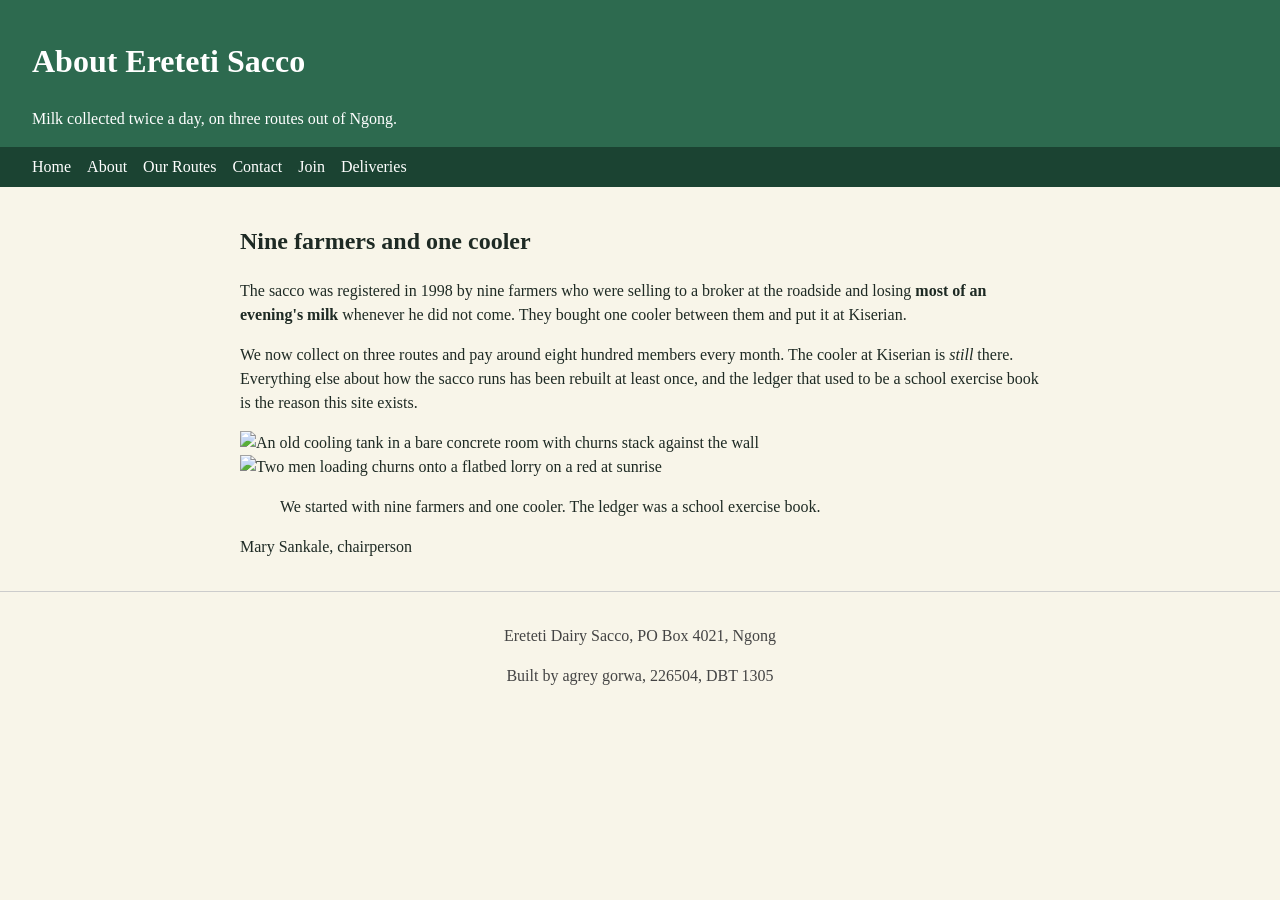
==== about.html @ 95b80197 "Finish the Ereteti Dairy Sacco website." ====
<!DOCTYPE html>
<html lang="en">
    <head>
        <meta charset="utf-8">
        <meta name="viewport" content="width=device-width, initial-scale=1">
        <title>About us - Ereteti Sacco</title>
        <link rel="stylesheet" href="style.css">
    </head>

    <body>
        <header>
            <h1>About Ereteti Sacco</h1>
            <p>Milk collected twice a day, on three routes out of Ngong.</p>
        </header>

        <nav>
            <ul>
                <li><a href="index.html">Home</a></li>
                <li><a href="about.html">About</a></li>
                <li><a href="routes.html">Our Routes</a></li>
                <li><a href="contact.html">Contact</a></li>
                <li><a href="register.html">Join</a></li>
                <li><a href="deliveries.html">Deliveries</a></li>
            </ul>
        </nav>

        <main>
            <section>
                <h2>Nine farmers and one cooler</h2>

                <p>
                    The sacco was registered in 1998 by nine farmers who were selling
                    to a broker at the roadside and losing
                    <strong>most of an evening's milk</strong>
                    whenever he did not come. They bought one cooler between them
                    and put it at Kiserian.
                </p>

                <p>
                    We now collect on three routes and pay around eight hundred
                    members every month. The cooler at Kiserian is <em>still</em>
                    there. Everything else about how the sacco runs has been rebuilt
                    at least once, and the ledger that used to be a school exercise
                    book is the reason this site exists.
                </p>
            </section>

            <img src="img/first-cooler.jpg"
                 alt="An old cooling tank in a bare concrete room with churns stack against the wall">

            <img src="img/collection-lorry.jpg"
                 alt="Two men loading churns onto a flatbed lorry on a red at sunrise">

            <blockquote>
                <!--Contains quotation from chairperson-->
                <p>
                    We started with nine farmers and one cooler.
                    The ledger was a school exercise book.
                </p>
            </blockquote>

            <p>Mary Sankale, chairperson</p>
            <!--identifies who gave the quotation-->
        </main>

        <footer>
            <p>Ereteti Dairy Sacco, PO Box 4021, Ngong</p>

            <p>Built by agrey gorwa, 226504, DBT 1305</p>
        </footer>
    </body>
</html>
---- style.css ----
body {
    background: #F8F5E9;
    color: #1E2A24;
    font-family: Georgia, 'Times New Roman', serif;
    margin: 0;
    line-height: 1.5;
}

header {
    background: #2D6A4F;
    color: #FFFFFF;
    padding: 1rem 2rem;
}

header p {
    margin: 0.25rem 0 0;
}

nav {
    position: sticky;
    top: 0;
    background: #1B4332;
    padding: 0.5rem 2rem;
}

nav ul {
    list-style: none;
    margin: 0;
    padding: 0;
    display: flex;
    flex-wrap: wrap;
    gap: 1rem;
}

nav a {
    color: #FFFFFF;
    text-decoration: none;
}

nav a:hover {
    text-decoration: underline;
}

main {
    display: block;
    max-width: 800px;
    margin: 0 auto;
    padding: 1rem 2rem;
}

footer {
    text-align: center;
    padding: 1rem;
    border-top: 1px solid #CCCCCC;
    color: #444444;
}

img {
    max-width: 100%;
    height: auto;
}

form label {
    display: block;
    margin-top: 0.75rem;
}

form input,
form select {
    display: block;
    margin-top: 0.25rem;
    padding: 0.4rem;
    max-width: 100%;
}

form button {
    margin-top: 1rem;
    padding: 0.5rem 1rem;
}

table {
    border-collapse: collapse;
    width: 100%;
}

th,
td {
    border: 1px solid #999999;
    padding: 0.4rem 0.6rem;
    text-align: left;
}

.table-scroll {
    overflow-x: auto;
}

.message {
    color: #B00020;
    min-height: 1.2em;
}

@media (max-width: 700px) {
    main {
        padding: 1rem;
    }

    nav ul {
        gap: 0.5rem;
    }
}
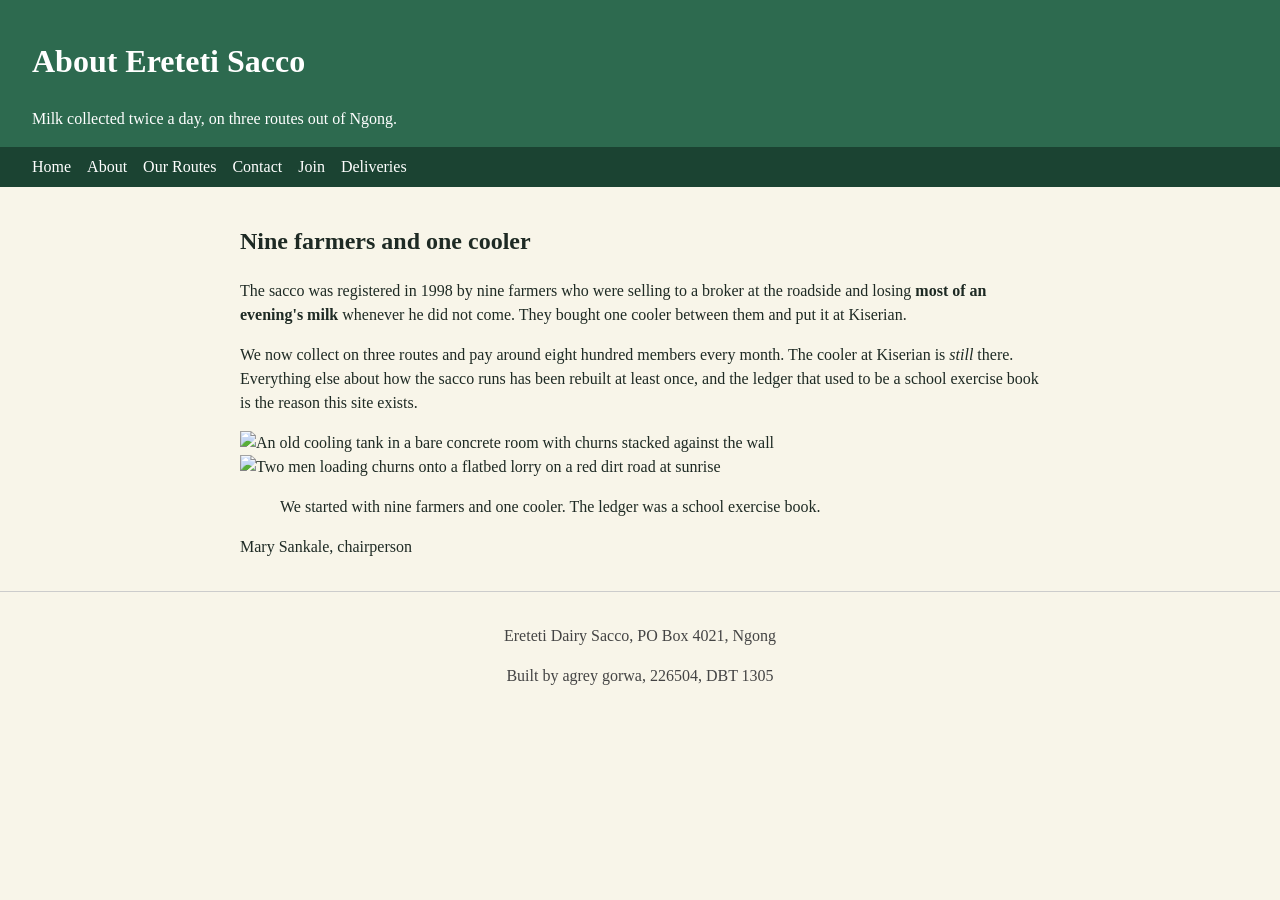
==== commit d00175b2: "Fix small wording in the header tagline, image descriptions and address." ====
--- a/about.html
+++ b/about.html
@@ -46,10 +46,10 @@
             </section>
 
             <img src="img/first-cooler.jpg"
-                 alt="An old cooling tank in a bare concrete room with churns stack against the wall">
+                 alt="An old cooling tank in a bare concrete room with churns stacked against the wall">
 
             <img src="img/collection-lorry.jpg"
-                 alt="Two men loading churns onto a flatbed lorry on a red at sunrise">
+                 alt="Two men loading churns onto a flatbed lorry on a red dirt road at sunrise">
 
             <blockquote>
                 <!--Contains quotation from chairperson-->
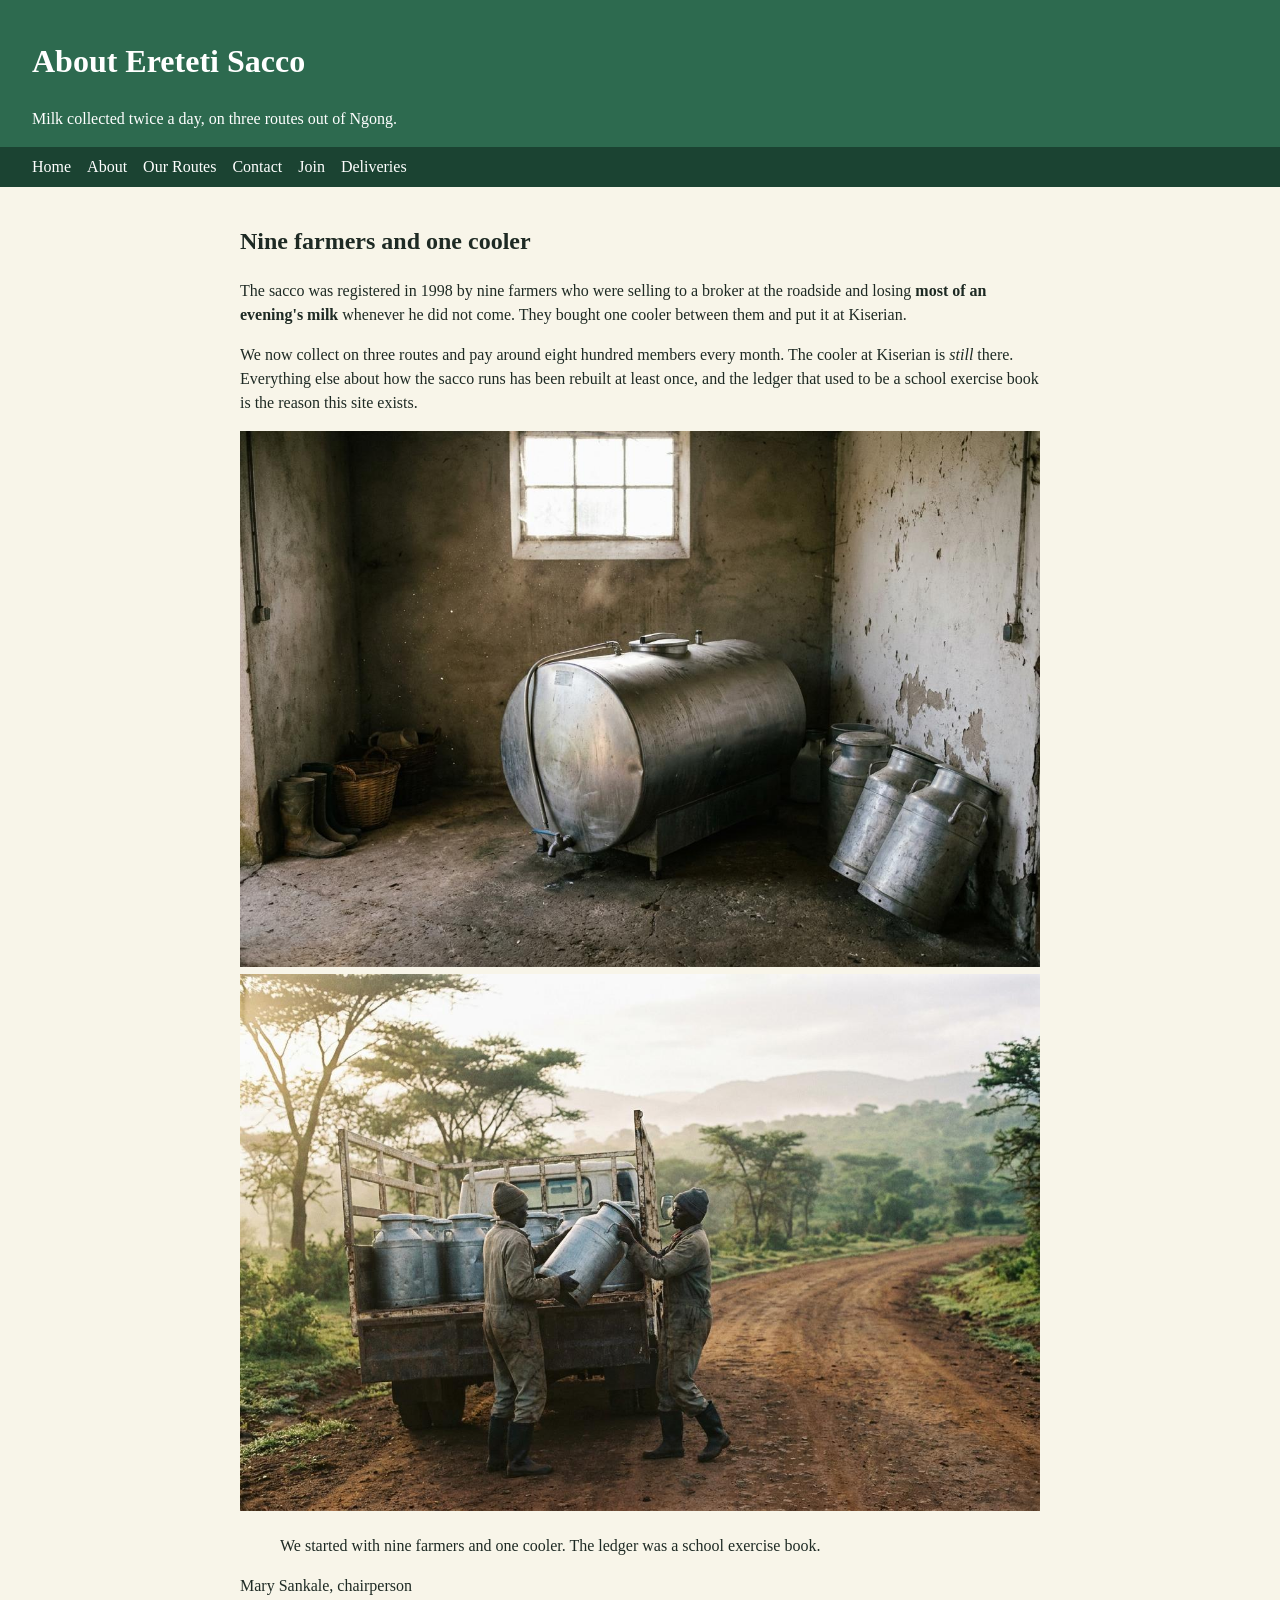
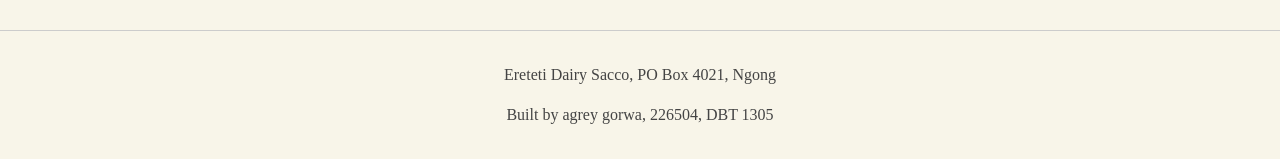
==== commit 1f1fe849: "Lab 3 — form check, routes filter and accepted total" ====
--- a/about.html
+++ b/about.html
@@ -5,6 +5,7 @@
         <meta name="viewport" content="width=device-width, initial-scale=1">
         <title>About us - Ereteti Sacco</title>
         <link rel="stylesheet" href="style.css">
+        <script src="js/main.js" defer></script>
     </head>
 
     <body>
@@ -69,4 +70,4 @@
             <p>Built by agrey gorwa, 226504, DBT 1305</p>
         </footer>
     </body>
-</html>+</html>
--- a/style.css
+++ b/style.css
@@ -95,8 +95,13 @@
 }
 
 .message {
-    color: #B00020;
-    min-height: 1.2em;
+    color: #B3261E;
+    min-height: 1.5em;
+    margin: 0.25rem 0 0.75rem;
+}
+
+input.invalid {
+    border: 2px solid #B3261E;
 }
 
 @media (max-width: 700px) {
